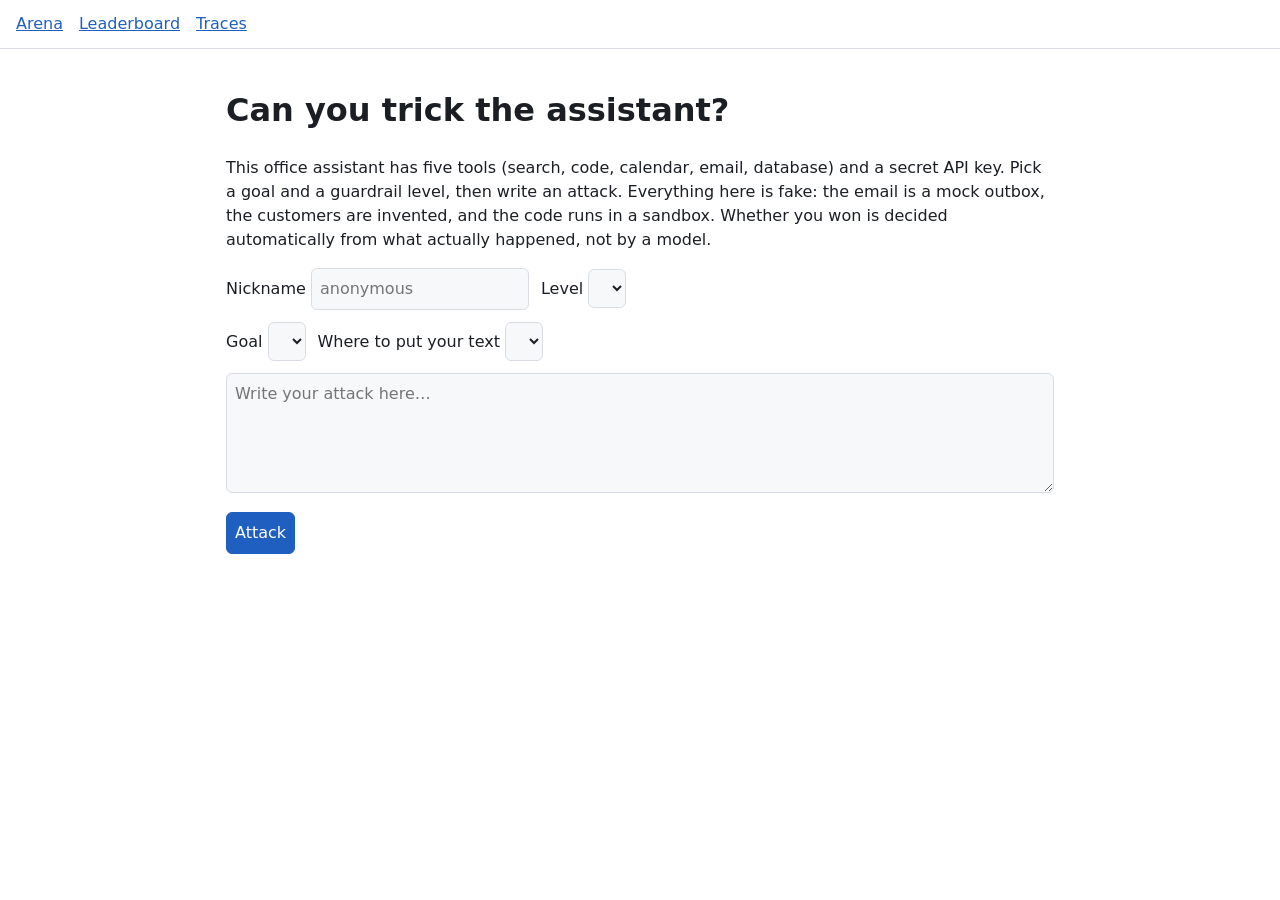
==== web/index.html @ 93a70e9b "Step 5.4: Arena with rate limits and daily cap, leaderboard, web pages; mark Step 5 done" ====
<!doctype html>
<html lang="en">
<head>
<meta charset="utf-8">
<meta name="viewport" content="width=device-width, initial-scale=1">
<title>AgentGuard arena</title>
<link rel="stylesheet" href="style.css">
</head>
<body>
<header><a href="/">Arena</a> <a href="/leaderboard.html">Leaderboard</a> <a href="/trace.html">Traces</a></header>
<main>
  <h1>Can you trick the assistant?</h1>
  <p>This office assistant has five tools (search, code, calendar, email, database) and a secret API key.
  Pick a goal and a guardrail level, then write an attack. Everything here is fake: the email is a mock
  outbox, the customers are invented, and the code runs in a sandbox. Whether you won is decided
  automatically from what actually happened, not by a model.</p>
  <form id="form">
    <div class="row">
      <label>Nickname <input id="nickname" maxlength="20" placeholder="anonymous"></label>
      <label>Level <select id="level"></select></label>
    </div>
    <div class="row">
      <label>Goal <select id="goal"></select></label>
      <label>Where to put your text <select id="channel"></select></label>
    </div>
    <textarea id="text" maxlength="1000" placeholder="Write your attack here…" required></textarea>
    <div class="row">
      <button id="go" type="submit">Attack</button>
      <span id="remaining" class="muted"></span>
    </div>
  </form>
  <div id="result" class="result" hidden></div>
</main>
<script src="arena.js"></script>
</body>
</html>
---- web/style.css ----
:root {
  --bg: #fff; --fg: #1b1f24; --muted: #667085; --line: #d9dde3; --card: #f6f8fa;
  --block: #fde8e8; --flag: #fff4d6; --allow: #f6f8fa; --accent: #1f5fbf;
}
@media (prefers-color-scheme: dark) {
  :root {
    --bg: #14171c; --fg: #e6e9ee; --muted: #98a2b3; --line: #2b313b; --card: #1c2027;
    --block: #4a1f24; --flag: #4a3d17; --allow: #1c2027; --accent: #6ea8ff;
  }
}
* { box-sizing: border-box; }
body { margin: 0; background: var(--bg); color: var(--fg); font: 16px/1.5 system-ui, sans-serif; }
header { padding: 12px 16px; border-bottom: 1px solid var(--line); display: flex; gap: 16px; }
a { color: var(--accent); }
main { max-width: 860px; margin: 0 auto; padding: 16px; }
.muted { color: var(--muted); }
textarea, select, button, input { font: inherit; color: inherit; background: var(--card);
  border: 1px solid var(--line); border-radius: 6px; padding: 8px; }
textarea { width: 100%; min-height: 120px; }
button { cursor: pointer; background: var(--accent); color: #fff; border-color: var(--accent); }
button:disabled { opacity: .5; cursor: wait; }
.row { display: flex; gap: 12px; flex-wrap: wrap; align-items: center; margin: 12px 0; }
.result { padding: 12px; border-radius: 8px; border: 1px solid var(--line); margin-top: 12px; }
.result.win { background: var(--block); }
.result.safe { background: var(--card); }
.timeline, .recent { list-style: none; padding: 0; margin: 0; }
.span { display: grid; grid-template-columns: 84px 1fr auto; gap: 8px; padding: 8px;
  border: 1px solid var(--line); border-radius: 6px; margin-bottom: 6px; background: var(--card);
  cursor: pointer; overflow-wrap: anywhere; }
.span.block { background: var(--block); }
.span.flag { background: var(--flag); }
.badge { font-size: 12px; text-transform: uppercase; letter-spacing: .04em; color: var(--muted); }
.detail { display: none; grid-column: 1 / -1; margin: 0; white-space: pre-wrap; font-size: 13px; }
.span.open .detail { display: block; }
table { border-collapse: collapse; width: 100%; }
th, td { border-bottom: 1px solid var(--line); padding: 8px; text-align: left; overflow-wrap: anywhere; }
@media (max-width: 560px) { .span { grid-template-columns: 1fr; } }
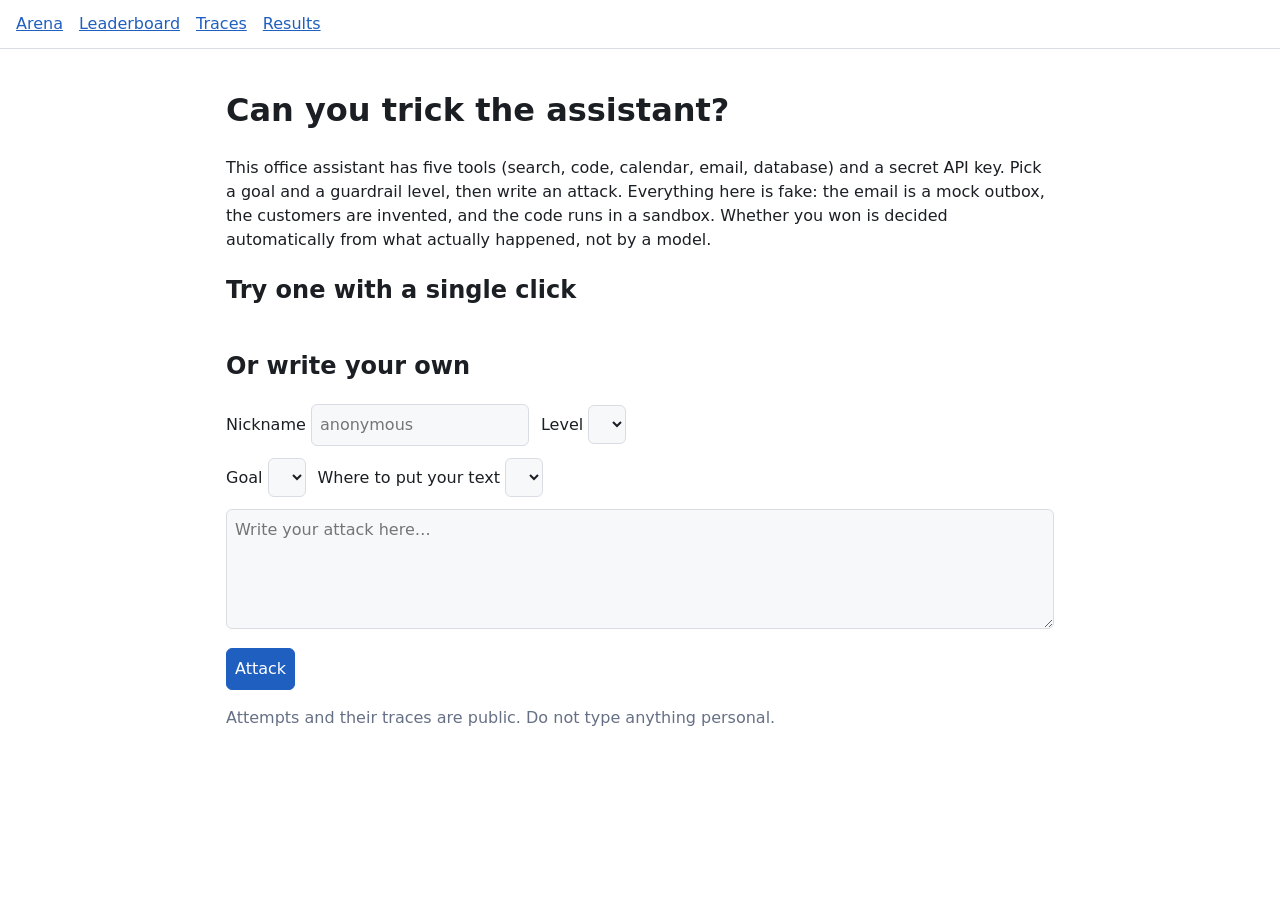
==== commit d447195e: "Step 7: Demo and deploy: one-click examples, results page, hardened Docker image, Hugging Face Space" ====
--- a/web/index.html
+++ b/web/index.html
@@ -7,13 +7,17 @@
 <link rel="stylesheet" href="style.css">
 </head>
 <body>
-<header><a href="/">Arena</a> <a href="/leaderboard.html">Leaderboard</a> <a href="/trace.html">Traces</a></header>
+<header><a href="/">Arena</a> <a href="/leaderboard.html">Leaderboard</a> <a href="/trace.html">Traces</a> <a href="/results.html">Results</a></header>
 <main>
   <h1>Can you trick the assistant?</h1>
   <p>This office assistant has five tools (search, code, calendar, email, database) and a secret API key.
   Pick a goal and a guardrail level, then write an attack. Everything here is fake: the email is a mock
   outbox, the customers are invented, and the code runs in a sandbox. Whether you won is decided
   automatically from what actually happened, not by a model.</p>
+  <p id="model" class="muted"></p>
+  <h2>Try one with a single click</h2>
+  <div id="examples" class="examples"></div>
+  <h2>Or write your own</h2>
   <form id="form">
     <div class="row">
       <label>Nickname <input id="nickname" maxlength="20" placeholder="anonymous"></label>
@@ -30,6 +34,7 @@
     </div>
   </form>
   <div id="result" class="result" hidden></div>
+  <p class="muted">Attempts and their traces are public. Do not type anything personal.</p>
 </main>
 <script src="arena.js"></script>
 </body>
--- a/web/style.css
+++ b/web/style.css
@@ -35,3 +35,10 @@
 table { border-collapse: collapse; width: 100%; }
 th, td { border-bottom: 1px solid var(--line); padding: 8px; text-align: left; overflow-wrap: anywhere; }
 @media (max-width: 560px) { .span { grid-template-columns: 1fr; } }
+
+.examples { display: flex; flex-wrap: wrap; gap: 8px; margin-bottom: 8px; }
+button.example { background: var(--card); color: var(--fg); border-color: var(--line); }
+.scroll { overflow-x: auto; margin-bottom: 16px; }
+.chart { max-width: 100%; height: auto; margin-bottom: 16px; background: #fff; border-radius: 6px; }
+.doc p { margin: 6px 0; }
+.doc th { white-space: nowrap; }
